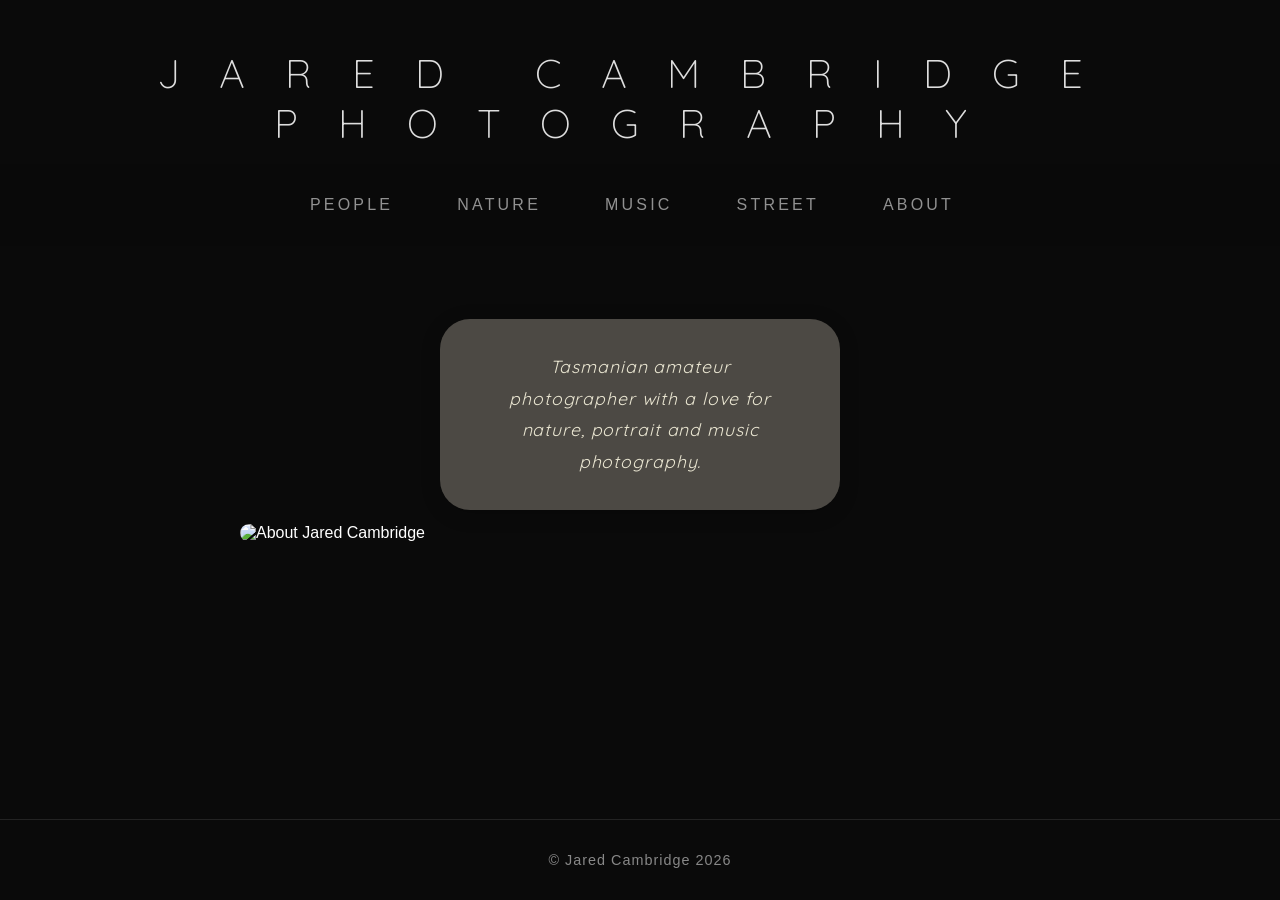
==== about.html @ eafd7e88 "Add files via upload" ====
<!DOCTYPE html>
<html lang="en">
<head>
    <meta charset="UTF-8">
    <meta name="viewport" content="width=device-width, initial-scale=1.0">
    <title>Jared Cambridge - Photography</title>
    <link rel="stylesheet" href="styles.css">
    <link rel="preconnect" href="https://fonts.googleapis.com">
    <link rel="preconnect" href="https://fonts.gstatic.com" crossorigin>
    <link href="https://fonts.googleapis.com/css2?family=Noto+Sans:wght@100;300;400;500&display=swap" rel="stylesheet">
    <link href="https://fonts.googleapis.com/css2?family=Quicksand:wght@300..700&display=swap" rel="stylesheet">

</head>
<body>
    <header>
        <h3><a href="index.html">Jared Cambridge Photography</a></h3>
    </header>

    <nav>
        <ul>
            <li><a href="people.html">People</a></li>
            <li><a href="nature.html">Nature</a></li>
            <li><a href="music.html">Music</a></li>
            <li><a href="street.html">Street</a></li>
            <li><a href="about.html">About</a></li>
        </ul>
    </nav>

    <main>

        <div class="about-section">
            <img src="images/about-photo.jpg" alt="About Jared Cambridge" class="about-img">
                <div class="about-overlay">
                    <p>Tasmanian amateur photographer with a love for nature, portrait and music photography.</p>
                </div>
            </div>

    </main>

    <footer>
        <p>&copy; Jared Cambridge 2026</p>
    </footer>
</body>
</html>
---- styles.css ----
* {
    margin: 0;
    padding: 0;
    box-sizing: border-box;
}

body {
    font-family: 'Poppins', sans-serif;    
    background-color: #0a0a0a;
    color: #ffffff;
    min-height: 100vh;
    display: flex;
    flex-direction: column;
}

header {
    font-weight: 100;
    text-align: center;
    padding: 3rem 2rem 1rem;
    text-align: center;
    background-color: #0a0a0a;
}

header h3 {
    font-family: "Quicksand", sans-serif;
    font-size: 2.5rem;
    font-weight: 100;
    letter-spacing: 1em;
    text-transform: uppercase;
    color: #dedede;
}

/* Navigation */
nav {
    padding: 2rem 0;
    background-color: rgba(10, 10, 10, 0.95);
    position: sticky;
    top: 0;
    z-index: 100;
    backdrop-filter: blur(10px);
}

nav ul {
    list-style: none;
    display: flex;
    justify-content:center;
    gap: 4rem;
    max-width: 1000px;
    margin: 0 auto;
    padding: 0 3rem 0 2rem; 

}

nav a {
    color: #919191;
    text-decoration: none;
    font-size: 1.0rem;
    font-weight: 100;
    letter-spacing: 0.2em;
    text-transform: uppercase;
    transition: all 0.3s ease;
    position: relative;
    display: inline-block; /* Move here - on the link itself */
}

nav a::after {
    content: '';
    position: absolute;
    bottom: -8px;
    left: 50%;
    transform: translateX(-50%);
    width: 0;
    height: 1px;
    background-color: #ffffff;
    transition: width 0.3s ease;
}

nav a:hover {
    color: #761515;
    transform: translateY(-5px);
}

nav a:hover::after {
    width: 100%;
}

nav a:hover::after {
    width: 100%;
}

a {
    text-decoration: none;
    color: #dedede;
}

/* Main Content */
main {
    flex: 1;
    display: flex;
    align-items: center;
    justify-content: center;
    padding: 3rem 2rem;
}

.grid-container {
    display: grid;
    grid-template-columns: repeat(2, 1fr);
    gap: 2rem;
    max-width: 900px;
    width: 100%;
}

.category-box {
    position: relative;
    aspect-ratio: 1;
    overflow: hidden;
    cursor: pointer;
    border-radius: 12px;
    transition: box-shadow 0.3s ease;
}

.category-box img {
    width: 100%;
    height: 100%;
    object-fit: cover;
    transition: transform 0.6s cubic-bezier(0.4, 0, 0.2, 1), filter 0.6s ease;
    filter: brightness(0.7) blur(10px);
}

.category-box:hover {
    box-shadow: 0 0 30px rgba(192, 192, 192, 0.6);
}

.category-box:hover img {
    transform: scale(1.04);
    filter: brightness(1.0);
}

.category-overlay {
    position: absolute;
    inset: 0;
    display: flex;
    align-items: center;
    justify-content: center;
    background: linear-gradient(to bottom, rgba(0,0,0,0.1), rgba(0,0,0,0.4));
}

.category-text {
    font-size: 1.5rem;
    font-weight: 300;
    letter-spacing: 4px;
    text-transform: uppercase;
    color: #ffffff;
    opacity: 0;
    transform: translateY(20px);
    transition: all 0.5s cubic-bezier(0.4, 0, 0.2, 1);
    text-shadow: 2px 2px 20px rgba(0,0,0,0.8);
}

.category-box:hover .category-text {
    opacity: 1;
    transform: translateY(0);
}

/* Gallery Grid - All Square */
.gallery-container {
    max-width: 1400px;
    margin: 0 auto;
    display: flex;
    flex-wrap: wrap;
    gap: 1rem;
    justify-content: center;
}

.gallery-item {
    width: calc(33.333% - 0.67rem);
    aspect-ratio: 1;
    position: relative;
    overflow: hidden;
    background-color: #1a1a1a;
    cursor: pointer;
    transition: transform 0.6s ease, filter 0.3s ease;
    filter: brightness(0.6);
    aspect-ratio: 1;
    opacity: 0;
    animation: fadeInDown 0.6s ease-out forwards;
    border-radius: 12px;
}

.gallery-item:hover {
    transform: scale(1.02);
    z-index: 10;
    filter: brightness(1.0);
    box-shadow: 0 0 30px rgba(192, 192, 192, 0.4);
}

.gallery-item img {
    width: 100%;
    height: 100%;
    object-fit: cover;
}

.gallery-item:hover img {
    filter: brightness(1.1);
}

/* Stagger animation delay based on position */
.gallery-item:nth-child(1) { animation-delay: 0.1s; }
.gallery-item:nth-child(2) { animation-delay: 0.15s; }
.gallery-item:nth-child(3) { animation-delay: 0.2s; }
.gallery-item:nth-child(4) { animation-delay: 0.25s; }
.gallery-item:nth-child(5) { animation-delay: 0.3s; }
.gallery-item:nth-child(6) { animation-delay: 0.35s; }
.gallery-item:nth-child(7) { animation-delay: 0.4s; }
.gallery-item:nth-child(8) { animation-delay: 0.45s; }
.gallery-item:nth-child(9) { animation-delay: 0.5s; }
.gallery-item:nth-child(10) { animation-delay: 0.55s; }
.gallery-item:nth-child(11) { animation-delay: 0.6s; }
.gallery-item:nth-child(12) { animation-delay: 0.65s; }
.gallery-item:nth-child(13) { animation-delay: 0.7s; }
.gallery-item:nth-child(14) { animation-delay: 0.75s; }
.gallery-item:nth-child(15) { animation-delay: 0.8s; }
.gallery-item:nth-child(16) { animation-delay: 0.85s; }
.gallery-item:nth-child(17) { animation-delay: 0.9s; }
.gallery-item:nth-child(18) { animation-delay: 0.95s; }

/* Footer */
footer {
    padding: 2rem;
    text-align: center;
    background-color: rgba(10, 10, 10, 0.95);
    border-top: 1px solid rgba(255, 255, 255, 0.1);
}

footer p {
    color: #888888;
    font-size: 0.9rem;
    font-weight: 300;
    letter-spacing: 1px;
}

/* Lightbox */
.lightbox {
    display: none;
    position: fixed;
    z-index: 1000;
    left: 0;
    top: 0;
    width: 100%;
    height: 100%;
    background-color: rgba(0, 0, 0, 0.95);
    justify-content: center;
    align-items: center;
}

.lightbox-content {
    max-width: 90%;
    max-height: 90%;
    object-fit: contain;
    animation: zoom 0.3s;
}

.lightbox-close {
    position: absolute;
    top: 20px;
    right: 40px;
    color: #ffffff;
    font-size: 40px;
    font-weight: 300;
    cursor: pointer;
    transition: color 0.3s;
}

.lightbox-close:hover {
    color: #761515;
}

.lightbox-nav button {
    position: absolute;
    top: 50%;
    transform: translateY(-50%);
    background-color: rgba(255, 255, 255, 0.1);
    color: white;
    border: none;
    font-size: 30px;
    padding: 20px;
    cursor: pointer;
    transition: background-color 0.3s;
}

.lightbox-nav button:hover {
    background-color: rgba(255, 255, 255, 0.2);
}

.lightbox-prev {
    left: 20px;
}

.lightbox-next {
    right: 20px;
}

.about-section {
    display: flex;
    flex-direction: column;
    align-items: center;
    gap: 2rem;
    position: relative;
    width: 100%;
    max-width: 800px;
}


.about-overlay {
    position: absolute;
    bottom: 2rem;
    left: 50%;
    transform: translateX(-50%);
    background-color: rgba(230, 220, 205, 0.3);
    backdrop-filter: blur(2px);
    padding: 2rem 4rem;
    max-width: 500px;
    box-shadow: 0 4px 20px rgba(0, 0, 0, 0.2);
    border-radius: 30px;
}

.about-overlay p {
    font-family: "Quicksand", sans-serif;
    color: #eae6d2;
    font-size: 1.1rem;
    font-style: italic;
    letter-spacing: 0.05em;
    line-height: 1.8;
    text-align: center;
}

.about-img {
    max-width: 800px;
    width: 100%;
    height: auto;
    border-radius: 15px;
}

.validator-badges {
    display: flex;
    gap: 1rem;
    justify-content: center;
    align-items: center;
    margin-top: 1rem;
}

.validator-badges img {
    opacity: 0.1;
    transition: opacity 0.3s ease;
    width: 20px;
    height: auto;
    filter: grayscale(100%);
}

.validator-badges img:hover {
    opacity: 0.7;
    filter: grayscale(0%);
}


/* =============== Responsive Media Queries ==================== */



@media (max-width: 968px) {
    .gallery-container {
        grid-template-columns: repeat(2, 1fr);
    }
}

@media (max-width: 768px) {
    .grid-container {
        grid-template-columns: repeat(2, 1fr);
        gap: 1.5rem;
    }

    header h3 {
        font-size: 2rem;
        letter-spacing: 0.6em;
    }

    nav {
        padding: 1.5rem 0;
    }

    nav ul {
        gap: 2rem;
        flex-wrap: wrap;
        padding: 0 1.5rem;
    }

    nav a {
        font-size: 0.9rem;
        letter-spacing: 0.15em;
    }

    .category-text {
        font-size: 2rem;
    }

    .gallery-item {
        width: calc(50% - 0.5rem);
    }

    .about-overlay {
        padding: 1.5rem 2rem;
        max-width: 85%;
        bottom: 1.5rem;
    }

    .about-overlay p {
        font-size: 0.9rem;
        line-height: 1.6;
    }

    .about-img {
        max-height: 500px;
        object-fit: cover;
    }
    
}

@media (max-width: 640px) {
    .gallery-container {
        grid-template-columns: 1fr;
        grid-auto-rows: 300px;
    }

    .gallery-item {
        width: calc(50% - 0.5rem);
    }

    .gallery-item:nth-child(2),
    .gallery-item:nth-child(5) {
        grid-row: span 1;
    }

    nav ul {
        gap: 1.5rem;
        justify-content: center;
        padding: 0 1rem;
    }

    nav a {
        font-size: 0.85rem;
    }
}

/* Smartphone optimization */

@media (max-width: 480px) {
    header {
        padding: 2rem 1rem 0.5rem;
    }

    header h3 {
        font-size: 1.3rem;
        letter-spacing: 0.3em;
        line-height: 1.4;
    }

    nav {
        padding: 1rem 0;
    }

    nav ul {
        gap: 1rem;
        padding: 0 0.5rem;
    }

    nav a {
        font-size: 0.75rem;
        letter-spacing: 0.1em;
    }

    main {
        padding: 2rem 1rem;
    }

    .grid-container {
        gap: 1rem;
    }

    .category-text {
        font-size: 1.3rem;
        letter-spacing: 1.5px;
    }

    .gallery-item {
        width: 100%;
    }

    .lightbox-close {
        top: 10px;
        right: 20px;
        font-size: 35px;
    }

    .lightbox-nav button {
        font-size: 25px;
        padding: 15px;
    }

    .lightbox-prev {
        left: 10px;
    }

    .lightbox-next {
        right: 10px;
    }

    footer {
        padding: 1.5rem 1rem;
    }

    .about-overlay {
        padding: 1.25rem 1.75rem;
        max-width: 90%;
        bottom: 1rem;
    }

    .about-overlay p {
        font-size: 0.85rem;
        line-height: 1.6;
    }

    .about-img {
        max-height: 400px;
        object-fit: cover;
    }
}

@media (max-width: 425px) {
    main {
        align-items: flex-start;
        padding: 1.5rem 1rem;
    }
    
    .about-section {
        margin-top: 0;
    }
    
    .about-img {
        max-height: 400px;
        object-fit: cover;
    }
    
    .about-overlay {
        bottom: 0%;
        transform: translate(-50%, 50%);
        padding: 1rem 1.5rem;
        max-width: none;
        width: 90%;
    }

    .about-overlay p {
        font-size: 0.85rem;
        line-height: 1.1;
    }
}

@keyframes fadeInDown {
    from {
        opacity: 0;
        transform: translateY(-20px);
    }
    to {
        opacity: 1;
        transform: translateY(0);
    }
}

@keyframes zoom {
    from {transform: scale(0.8); opacity: 0;}
    to {transform: scale(1); opacity: 1;}
}
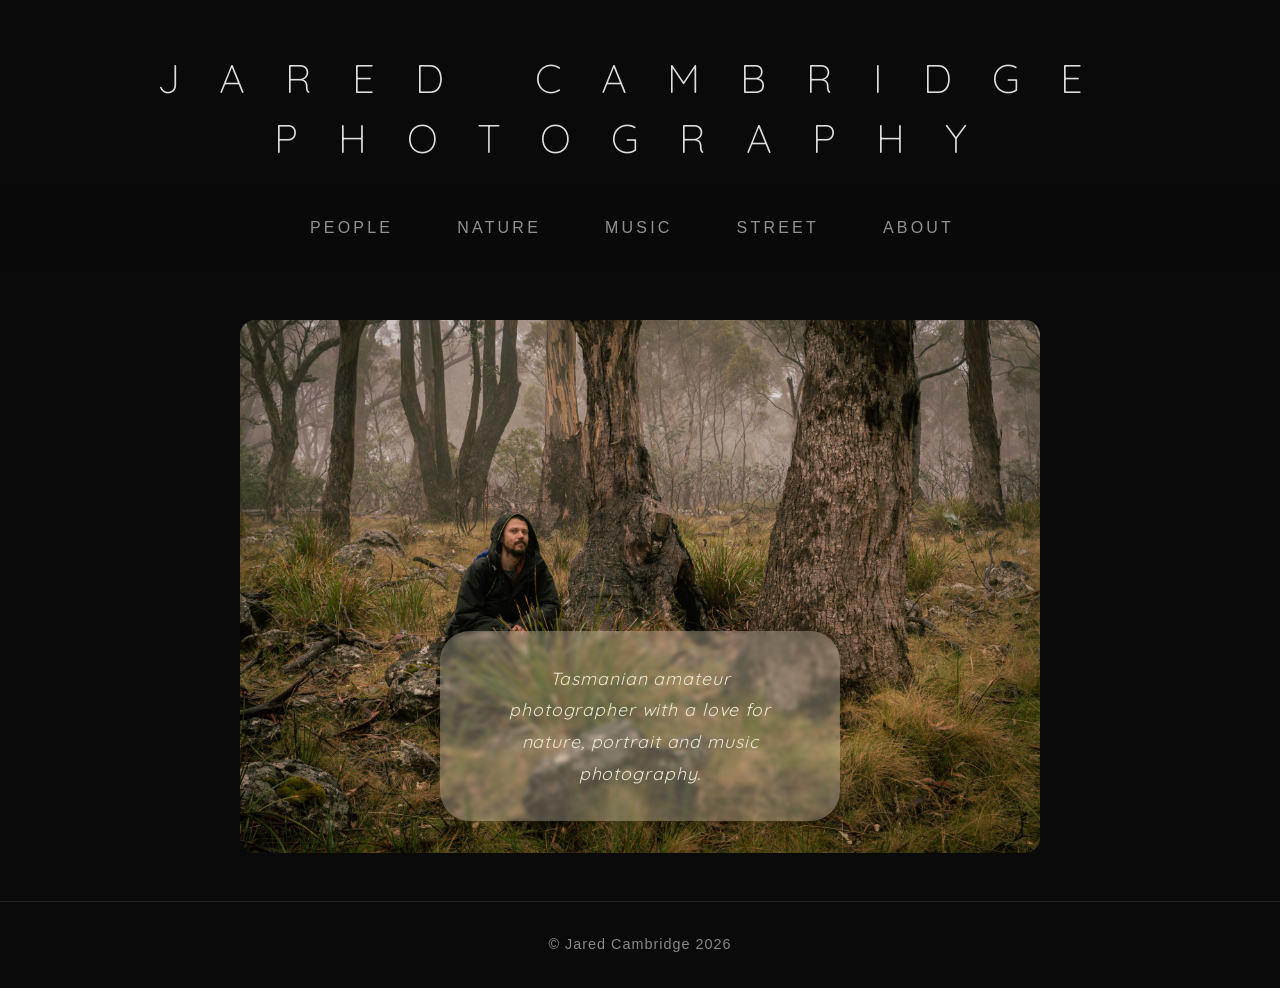
==== commit 4ba5f02c: "Update about.html" ====
--- a/about.html
+++ b/about.html
@@ -6,6 +6,7 @@
     <meta charset="UTF-8">
     <meta name="viewport" content="width=device-width, initial-scale=1.0">
     <title>Jared Cambridge - Photography</title>
+    <link rel="stylesheet" href="reset.css">
     <link rel="stylesheet" href="styles.css">
     <link rel="preconnect" href="https://fonts.googleapis.com">
     <link rel="preconnect" href="https://fonts.gstatic.com" crossorigin>
@@ -43,4 +44,4 @@
         <p>&copy; Jared Cambridge 2026</p>
     </footer>
 </body>
-</html>+</html>
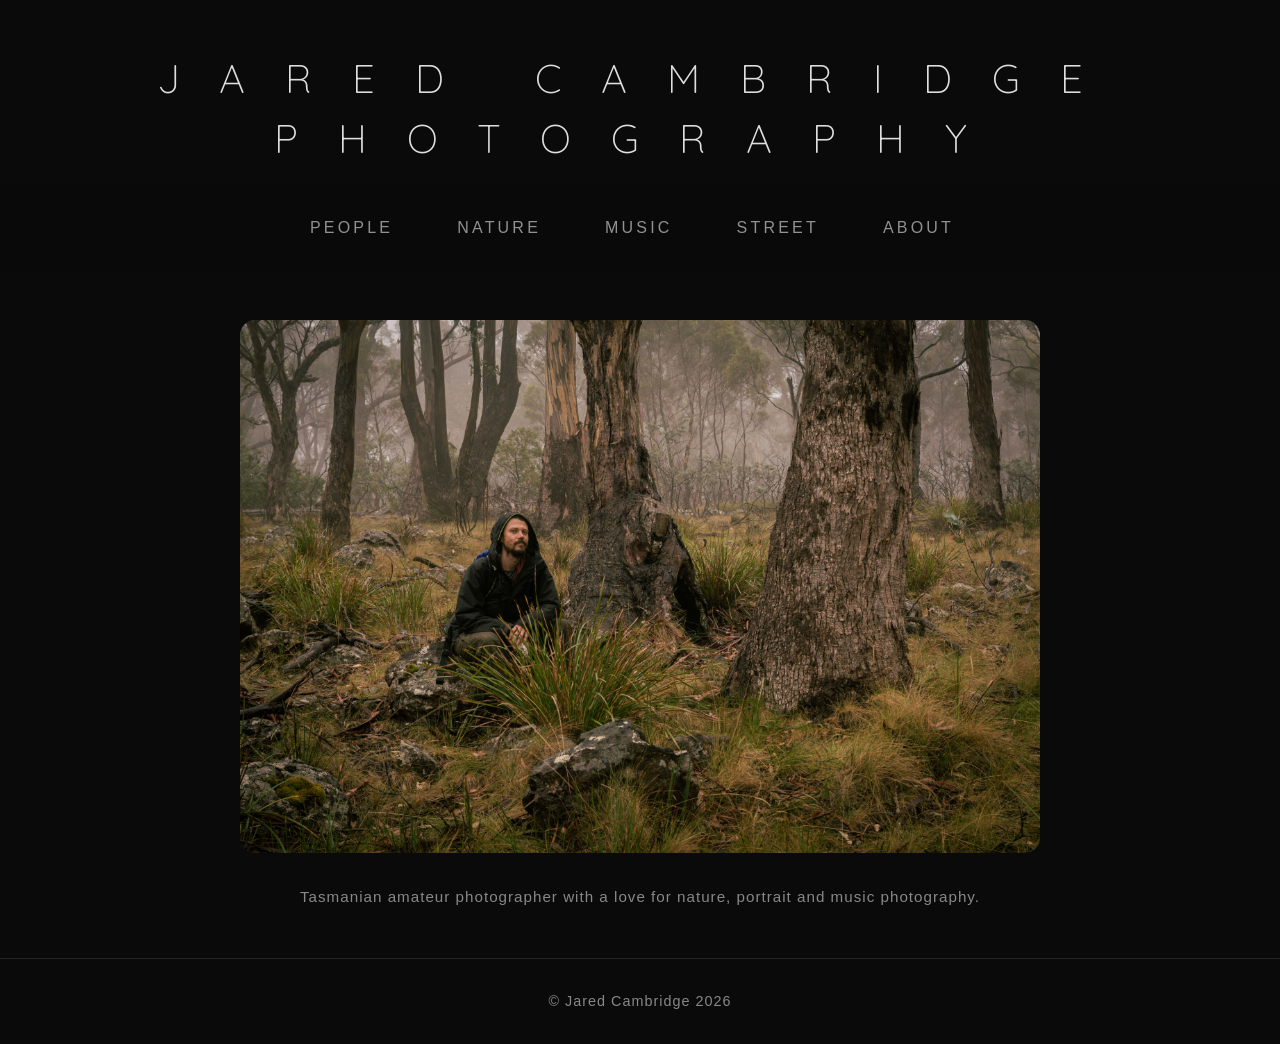
==== commit ea19eba7: "Update about.html" ====
--- a/about.html
+++ b/about.html
@@ -34,7 +34,7 @@
         <div class="about-section">
             <img src="images/about-photo.jpg" alt="About Jared Cambridge" class="about-img">
                 <div class="about-overlay">
-                    <p>Tasmanian amateur photographer with a love for nature, portrait and music photography.</p>
+                    <p class="about-caption">Tasmanian amateur photographer with a love for nature, portrait and music photography.</p>
                 </div>
             </div>
 
--- a/styles.css
+++ b/styles.css
@@ -310,28 +310,13 @@
     max-width: 800px;
 }
 
-
-.about-overlay {
-    position: absolute;
-    bottom: 2rem;
-    left: 50%;
-    transform: translateX(-50%);
-    background-color: rgba(230, 220, 205, 0.3);
-    backdrop-filter: blur(2px);
-    padding: 2rem 4rem;
-    max-width: 500px;
-    box-shadow: 0 4px 20px rgba(0, 0, 0, 0.2);
-    border-radius: 30px;
-}
-
-.about-overlay p {
-    font-family: "Quicksand", sans-serif;
-    color: #eae6d2;
-    font-size: 1.1rem;
-    font-style: italic;
-    letter-spacing: 0.05em;
-    line-height: 1.8;
+.about-caption {
     text-align: center;
+    color: #888888;
+    font-size: 0.95rem;
+    font-weight: 300;
+    letter-spacing: 1px;
+    line-height: 1.6;
 }
 
 .about-img {
@@ -407,17 +392,6 @@
         width: calc(50% - 0.5rem);
     }
 
-    .about-overlay {
-        padding: 1.5rem 2rem;
-        max-width: 85%;
-        bottom: 1.5rem;
-    }
-
-    .about-overlay p {
-        font-size: 0.9rem;
-        line-height: 1.6;
-    }
-
     .about-img {
         max-height: 500px;
         object-fit: cover;
@@ -518,17 +492,6 @@
         padding: 1.5rem 1rem;
     }
 
-    .about-overlay {
-        padding: 1.25rem 1.75rem;
-        max-width: 90%;
-        bottom: 1rem;
-    }
-
-    .about-overlay p {
-        font-size: 0.85rem;
-        line-height: 1.6;
-    }
-
     .about-img {
         max-height: 400px;
         object-fit: cover;
@@ -549,19 +512,6 @@
         max-height: 400px;
         object-fit: cover;
     }
-    
-    .about-overlay {
-        bottom: 0%;
-        transform: translate(-50%, 50%);
-        padding: 1rem 1.5rem;
-        max-width: none;
-        width: 90%;
-    }
-
-    .about-overlay p {
-        font-size: 0.85rem;
-        line-height: 1.1;
-    }
 }
 
 @keyframes fadeInDown {
@@ -578,4 +528,4 @@
 @keyframes zoom {
     from {transform: scale(0.8); opacity: 0;}
     to {transform: scale(1); opacity: 1;}
-}+}
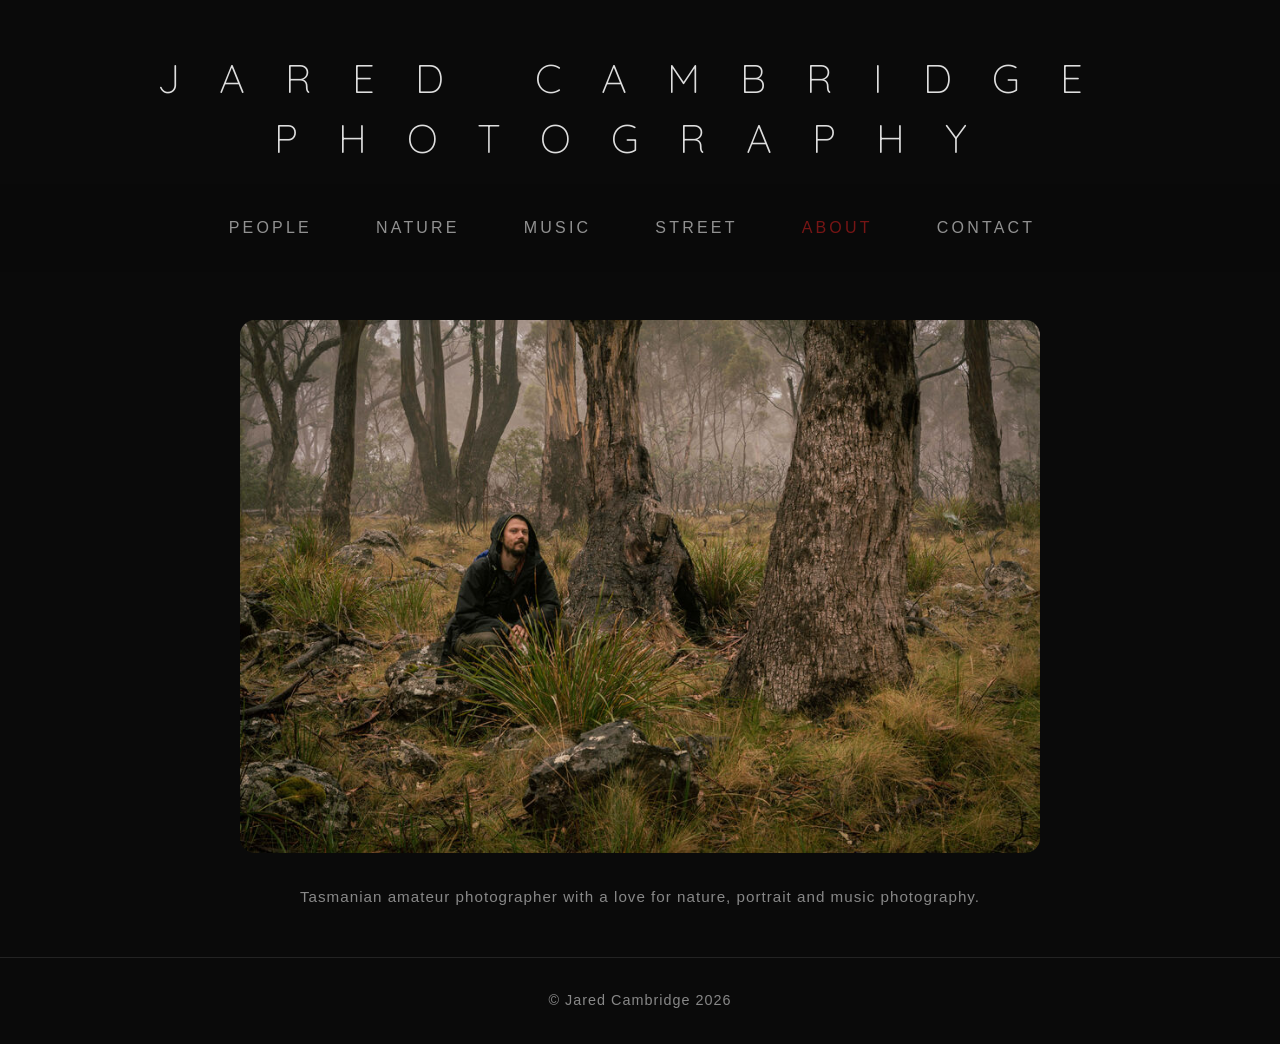
==== commit 03ee9bb4: "add contact page and update" ====
--- a/about.html
+++ b/about.html
@@ -1,5 +1,3 @@
-
-
 <!DOCTYPE html>
 <html lang="en">
 <head>
@@ -25,7 +23,8 @@
             <li><a href="nature.html">Nature</a></li>
             <li><a href="music.html">Music</a></li>
             <li><a href="street.html">Street</a></li>
-            <li><a href="about.html">About</a></li>
+            <li><a href="about.html" aria-current="page">About</a></li>
+            <li><a href="contact.html">Contact</a></li>
         </ul>
     </nav>
 
--- a/styles.css
+++ b/styles.css
@@ -348,6 +348,138 @@
 }
 
 
+/* =============== Contact Page ==================== */
+ 
+.contact-section {
+    width: 100%;
+    max-width: 600px;
+}
+ 
+.contact-title {
+    font-family: "Quicksand", sans-serif;
+    font-size: 1.5rem;
+    font-weight: 300;
+    letter-spacing: 4px;
+    text-transform: uppercase;
+    text-align: center;
+    color: #dedede;
+    margin-bottom: 1rem;
+}
+ 
+.contact-intro {
+    text-align: center;
+    color: #888888;
+    font-size: 0.95rem;
+    font-weight: 300;
+    letter-spacing: 1px;
+    line-height: 1.6;
+    margin-bottom: 2.5rem;
+}
+ 
+.contact-form {
+    display: flex;
+    flex-direction: column;
+    gap: 1.5rem;
+}
+ 
+.form-group {
+    display: flex;
+    flex-direction: column;
+    gap: 0.5rem;
+}
+ 
+.form-group label {
+    color: #919191;
+    font-size: 0.85rem;
+    font-weight: 300;
+    letter-spacing: 0.2em;
+    text-transform: uppercase;
+}
+ 
+.form-group input,
+.form-group textarea {
+    font-family: inherit;
+    font-size: 1rem;
+    font-weight: 300;
+    color: #ffffff;
+    background-color: #1a1a1a;
+    border: 1px solid rgba(255, 255, 255, 0.1);
+    border-radius: 12px;
+    padding: 0.9rem 1rem;
+    transition: border-color 0.3s ease, box-shadow 0.3s ease;
+}
+ 
+.form-group textarea {
+    resize: vertical;
+    min-height: 140px;
+}
+ 
+.form-group input:focus,
+.form-group textarea:focus {
+    outline: none;
+    border-color: #c0c0c0;
+    box-shadow: 0 0 20px rgba(192, 192, 192, 0.3);
+}
+ 
+.hp-field {
+    position: absolute;
+    left: -9999px;
+    width: 1px;
+    height: 1px;
+    overflow: hidden;
+}
+ 
+.contact-btn {
+    align-self: center;
+    font-family: "Quicksand", sans-serif;
+    font-size: 1rem;
+    font-weight: 300;
+    letter-spacing: 0.2em;
+    text-transform: uppercase;
+    color: #dedede;
+    background-color: transparent;
+    border: 1px solid #919191;
+    border-radius: 12px;
+    padding: 0.9rem 2.5rem;
+    cursor: pointer;
+    transition: all 0.3s ease;
+}
+ 
+.contact-btn:hover,
+.contact-btn:focus-visible {
+    color: #ffffff;
+    border-color: #c0c0c0;
+    box-shadow: 0 0 30px rgba(192, 192, 192, 0.4);
+    transform: translateY(-3px);
+}
+ 
+.contact-btn:disabled {
+    opacity: 0.5;
+    cursor: not-allowed;
+}
+ 
+.form-status {
+    text-align: center;
+    font-size: 0.95rem;
+    font-weight: 300;
+    min-height: 1.4em;
+}
+ 
+.form-status.success { color: #8fbf8f; }
+.form-status.error { color: #d96a6a; }
+ 
+/* Highlight current page in nav */
+nav a[aria-current="page"] {
+    color:#761515;
+}
+ 
+@media (max-width: 480px) {
+    .contact-title {
+        font-size: 1.3rem;
+        letter-spacing: 1.5px;
+    }
+}
+
 /* =============== Responsive Media Queries ==================== */
 
 
